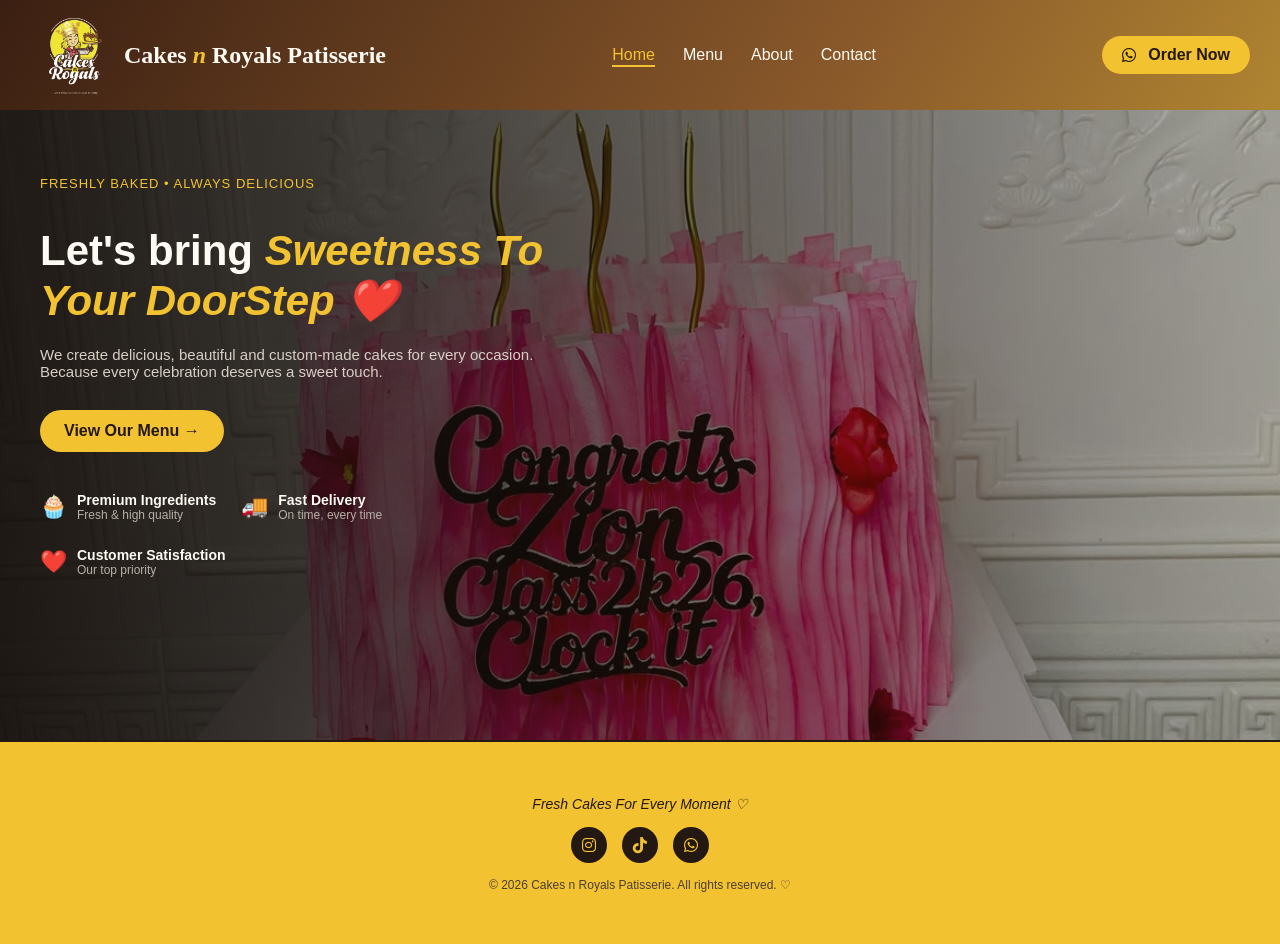
==== index.html @ 9c77db9d "Update and rename Home.html to index.html" ====
<!DOCTYPE html>
<html lang="en">
<head>
  <meta charset="UTF-8">
  <meta name="viewport" content="width=device-width, initial-scale=1.0">
  <title>Cakes n Royals Patisserie</title>
</head>

<link rel="stylesheet" href="style.css">
<link rel="stylesheet" href="https://cdnjs.cloudflare.com/ajax/libs/font-awesome/6.5.1/css/all.min.css">
<body>
  <nav class="navbar">
  <div class="logo">
    <img src="Logo.jpg" alt="Cakes n Royals logo">
     <span class="logo-text">Cakes <em>n</em> Royals Patisserie</span>
  </div>
  <button class="hamburger" id="hamburger">
      <i class="fa-solid fa-bars"></i>
    </button>
  <ul class="nav-links" id="navLinks">
    <li><a href="index.html" class="active">Home</a></li>
    <li><a href="Menu.html">Menu</a></li>
    <li><a href="About.html">About</a></li>
    <li><a href="contact.html">Contact</a></li>
  </ul>
  <a href="https://wa.me/2348119994558?text=Hi%2c%20I%27d%20like%20to%20place%20an%20Order" class="order-btn" target="_blank">
    <i class="fa-brands fa-whatsapp"></i>Order Now</a>
</nav>
 
<section class="hero" id="home">
  <div class="hero-bg">
    <div class="hero-slide active" style="background-image: url('cake1.jpg');"></div>
    <div class="hero-slide" style="background-image: url('cake2.jpg');"></div>
    <div class="hero-slide" style="background-image: url('cake8.jpg');"></div>
    <div class="hero-slide" style="background-image: url('cake4.jpg');"></div>
    <div class="hero-slide" style="background-image: url('cake5.jpg');"></div>
    <div class="hero-slide" style="background-image: url('cake6.jpg');"></div>
  </div>

  <div class="hero-overlay"></div>

  <div class="hero-text">
    <p class="hero-tag">FRESHLY BAKED • ALWAYS DELICIOUS</p>
    <h1>Let's bring <span>Sweetness To Your DoorStep ❤️</span></h1>
    <p class="hero-desc">We create delicious, beautiful and custom-made cakes for every occasion. Because every celebration deserves a sweet touch.</p>
    <a href="Menu.html" class="btn-primary">View Our Menu →</a>

    <div class="hero-features">
      <div class="feature-item">
        <span>🧁</span>
        <div>
          <strong>Premium Ingredients</strong>
          <p>Fresh & high quality</p>
        </div>
      </div>
      <div class="feature-item">
        <span>🚚</span>
        <div>
          <strong>Fast Delivery</strong>
          <p>On time, every time</p>
        </div>
      </div>
      <div class="feature-item">
        <span>❤️</span>
        <div>
          <strong>Customer Satisfaction</strong>
          <p>Our top priority</p>
        </div>
      </div>
    </div>
  </div>
</section>

 <footer class="site-footer">
    
    <p class="footer-tagline">Fresh Cakes For Every Moment ♡</p>
    <div class="footer-socials">
      <a href="https://www.instagram.com/cakesnroyals?stkn=bmZ3d2c5YjBnbzQ2"><i class="fa-brands fa-instagram"></i></a>
      <a href="https://vm.tiktok.com/ZS9DRd9U5E5mL-UiAIv/"><i class="fa-brands fa-tiktok"></i></a>
      <a href="https://wa.me/2348119994558" target="_blank"><i class="fa-brands fa-whatsapp"></i></a>
    </div>
    <p class="footer-copy">© 2026 Cakes n Royals Patisserie. All rights reserved. ♡</p>
  </footer>
  
  <script src="app.js"></script>

  <div id="page-loader" class="page-loader">
  <div class="loader-spinner"></div>
  <p>Loading sweetness...</p>
</div>
</body>
</html>
---- style.css ----
body {
  font-family: 'Segoe UI', Arial, sans-serif;
  margin: 0;
  
}

.navbar {
  position: fixed;
  top: 0;
  left: 0;
  width: 100%;
  z-index: 1000;
  display: flex;
  align-items: center;
  justify-content: space-between;
  padding: 10px 30px;
  background: linear-gradient(120deg, #3b1f12, #8b5a2b, #d4af37, #fff8ef, #ffd700, #6b3e20, #3b1f12);
  background-size: 400% 400%;
  animation: navgradient 8s ease infinite;
  box-sizing: border-box;
}

@keyframes navgradient {
  0% { background-position: 0% 50%; }
  50% { background-position: 100% 50%; }
  100% { background-position: 0% 50%; }
}

.hamburger{
  display: none;
  background: none;
  border: none;
  color: #fdfaf3;
  cursor: pointer;
  position: relative;
  z-index: 1001;
  font-size: 26px;
}

@media (max-width: 900px) {
  .harmburger {
    display: block;
  }
  .nav-links {
    display: none;
    position: absolute;
    top: 100%;
    left: 0;
    width: 100%;
    background: #241813;
    flex-direction: column;
    padding: 20px;
    gap: 15px;
  }
  .nav-links.active {
    display: flex;
  }
  .order-btn {
    font-size: 13px;
    padding: 8px 14px;
  }
  .logo text {
    font-size: 16px;
  }
  .logo img {
    height: 60px;
  }
}

.logo {
  display: flex;
  align-items: center;
  gap: 4px;
}

.logo-text em {
  color: #f2c230;
  font-style: italic;
}

.logo img {
  height: 90px;
  width: auto;
  display: block;
  mix-blend-mode: screen;
  transition: transform 0.3s ease;
}
.logo-text {
  font-family: 'Playfair Display', serif;
  font-size: 24px;
  font-weight: 700;
  color: #fdfaf3;
}

.logo img:hover {
  transform: scale(1.1) rotate(-3deg);
}

.nav-links {
  display: flex;
  list-style: none;
  gap: 28px;
  margin: 0;
  padding: 0;
}

.nav-links a {
  color: #fdfaf3;
  text-decoration: none;
  position: relative;
  padding-bottom: 4px;
}

.nav-links a::after {
  content: "";
  position: absolute;
  left: 0;
  bottom: 0;
  width: 0%;
  height: 2px;
  background-color: #f2c230;
  transition: width 0.3s ease;
}

.nav-links a:hover::after {
  width: 100%;
}

.nav-links a.active {
  color: #f2c230;
}

.nav-links a.active::after {
  width: 100%;
}

.order-btn {
  background: #f2c230;
  color: #241813;
  padding: 10px 20px;
  border-radius: 30px;
  text-decoration: none;
  font-weight: 600;
  white-space: nowrap;
  flex-shrink: 0;
  display: inline-flex;
  align-items: center;
  gap: 6px;
}

.order-btn i {
  margin-right: 6px;
}


.hero {
  position: relative;
  min-height: 620px;
  display: flex;
  align-items: center;
  padding: 60px 40px;
  overflow: hidden;
  color: #fdfaf3;
}

.hero-bg {
  position: absolute;
  inset: 0;
  z-index: 0;
}

.hero-slide {
  position: absolute;
  inset: 0;
  background-size: cover;
  background-position: center;
  opacity: 0;
  transition: opacity 1.5s ease-in-out;
}

.hero-slide.active {
  opacity: 1;
}

.hero-overlay {
  position: absolute;
  inset: 0;
  background: linear-gradient(90deg, rgba(20,14,10,0.92) 0%, rgba(20,14,10,0.6) 55%, rgba(20,14,10,0.25) 100%);
  z-index: 1;
}

.hero-text {
  position: relative;
  z-index: 2;
  max-width: 540px;
}

.hero-tag {
  color: #f2c230;
  font-size: 13px;
  letter-spacing: 1px;
  margin-bottom: 10px;
}

.hero-text h1 {
  font-size: 42px;
  line-height: 1.2;
  margin-bottom: 20px;
}

.hero-text h1 span {
  color: #f2c230;
  font-style: italic;
}

.hero-desc {
  font-size: 15px;
  color: #d8cfc6;
  margin-bottom: 30px;
}

.btn-primary {
  display: inline-block;
  background: #f2c230;
  color: #241813;
  padding: 12px 24px;
  border-radius: 30px;
  text-decoration: none;
  font-weight: 600;
  margin-bottom: 40px;
}

.hero-features {
  display: flex;
  gap: 25px;
  flex-wrap: wrap;
}

.feature-item {
  display: flex;
  align-items: center;
  gap: 10px;
}

.feature-item span {
  font-size: 22px;
}

.feature-item strong {
  display: block;
  font-size: 14px;
}

.feature-item p {
  font-size: 12px;
  color: #b8afa6;
  margin: 0;
}

.site-footer {
  background: #f2c230;
  color: #241813;
  text-align: center;
  padding: 40px 20px;
  border-top: 2px solid #241813;
}

.footer-logo img {
  height: 60px;
  margin-bottom: 10px;
}

.footer-tagline {
  font-style: italic;
  color: #241813;
  font-size: 14px;
  margin-bottom: 15px;
}

.footer-socials {
  display: flex;
  justify-content: center;
  gap: 15px;
  margin-bottom: 15px;
}

.footer-socials a {
  color: #f2c230;
  background: #241813;
  width: 36px;
  height: 36px;
  border-radius: 50%;
  display: flex;
  align-items: center;
  justify-content: center;
  text-decoration: none;
  transition: transform 0.3s ease;
}

.footer-socials a:hover {
  transform: scale(1.1);
}

.footer-copy {
  font-size: 12px;
  color: #4a3f36;
}

.page-loader {
  position: fixed;
  inset: 0;
  background: #1a120d;
  display: flex;
  flex-direction: column;
  align-items: center;
  justify-content: center;
  z-index: 9999;
  transition: opacity 0.4s ease, visibility 0.4s ease;
}

.page-loader.hidden {
  opacity: 0;
  visibility: hidden;
  pointer-events: none;
}

.loader-spinner {
  width: 50px;
  height: 50px;
  border: 5px solid rgba(242,194,48,0.2);
  border-top-color: #f2c230;
  border-radius: 50%;
  animation: spin 0.8s linear infinite;
  margin-bottom: 15px;
}

@keyframes spin {
  to { transform: rotate(360deg); }
}

.page-loader p {
  color: #f2c230;
  font-size: 14px;
  font-style: italic;
}

@media (max-width: 900px) {
  .hamburger {
    display: block;
  }

  .nav-links {
    display: none;
    position: fixed;
    top: 78px;
    left: 0;
    width: 100%;
    background: #241813;
    flex-direction: column;
    padding: 20px;
    gap: 15px;
    z-index: 999;
  }

  .nav-links.active {
    display: flex;
  }
}
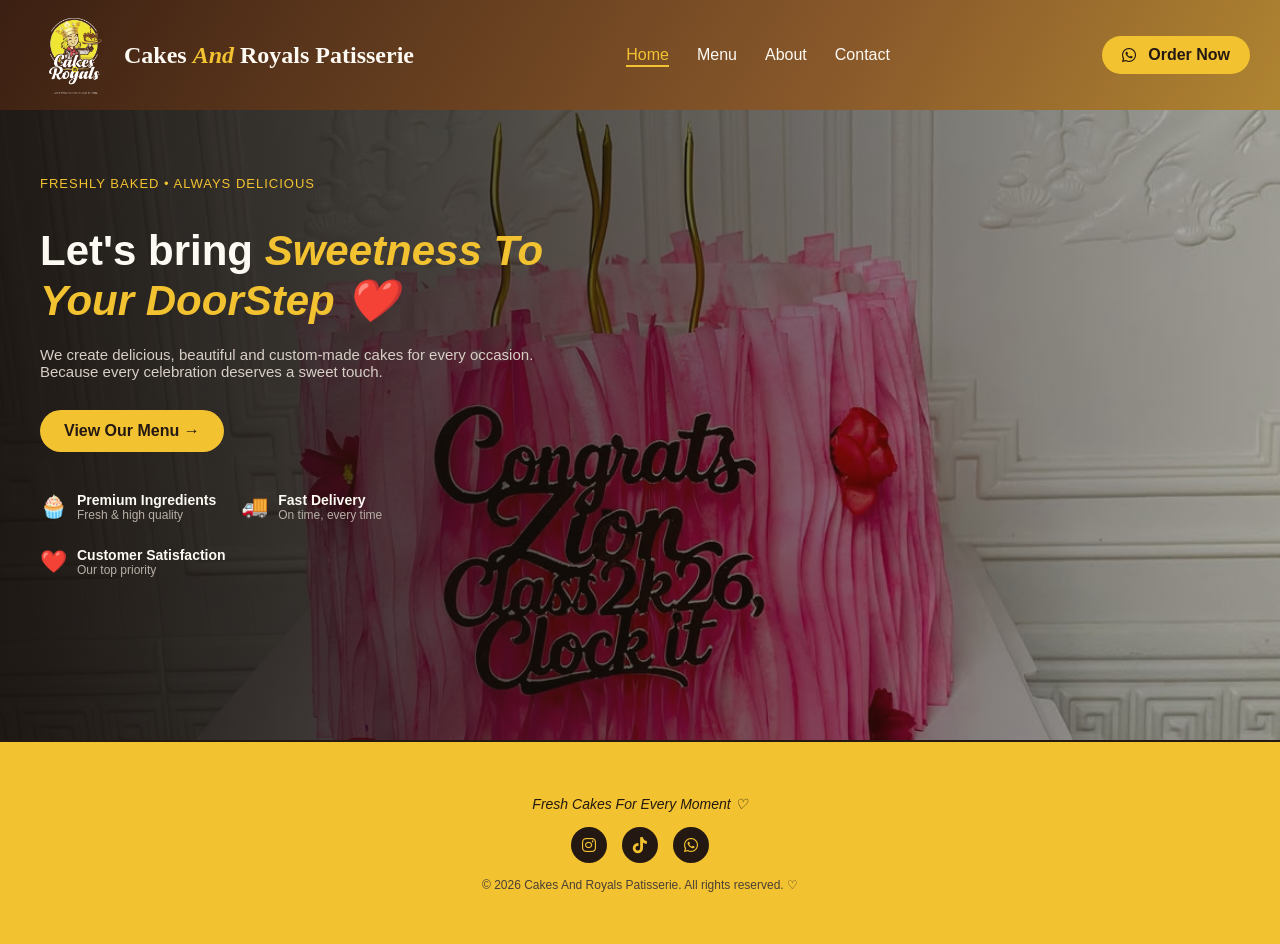
==== commit c707e973: "Change 'n' to 'And' in title and logo text Updated the title and logo text to use 'And' instead of '" ====
--- a/index.html
+++ b/index.html
@@ -3,7 +3,7 @@
 <head>
   <meta charset="UTF-8">
   <meta name="viewport" content="width=device-width, initial-scale=1.0">
-  <title>Cakes n Royals Patisserie</title>
+  <title>Cakes And Royals Patisserie</title>
 </head>
 
 <link rel="stylesheet" href="style.css">
@@ -12,7 +12,7 @@
   <nav class="navbar">
   <div class="logo">
     <img src="Logo.jpg" alt="Cakes n Royals logo">
-     <span class="logo-text">Cakes <em>n</em> Royals Patisserie</span>
+     <span class="logo-text">Cakes <em>And</em> Royals Patisserie</span>
   </div>
   <button class="hamburger" id="hamburger">
       <i class="fa-solid fa-bars"></i>
@@ -79,7 +79,7 @@
       <a href="https://vm.tiktok.com/ZS9DRd9U5E5mL-UiAIv/"><i class="fa-brands fa-tiktok"></i></a>
       <a href="https://wa.me/2348119994558" target="_blank"><i class="fa-brands fa-whatsapp"></i></a>
     </div>
-    <p class="footer-copy">© 2026 Cakes n Royals Patisserie. All rights reserved. ♡</p>
+    <p class="footer-copy">© 2026 Cakes And Royals Patisserie. All rights reserved. ♡</p>
   </footer>
   
   <script src="app.js"></script>
